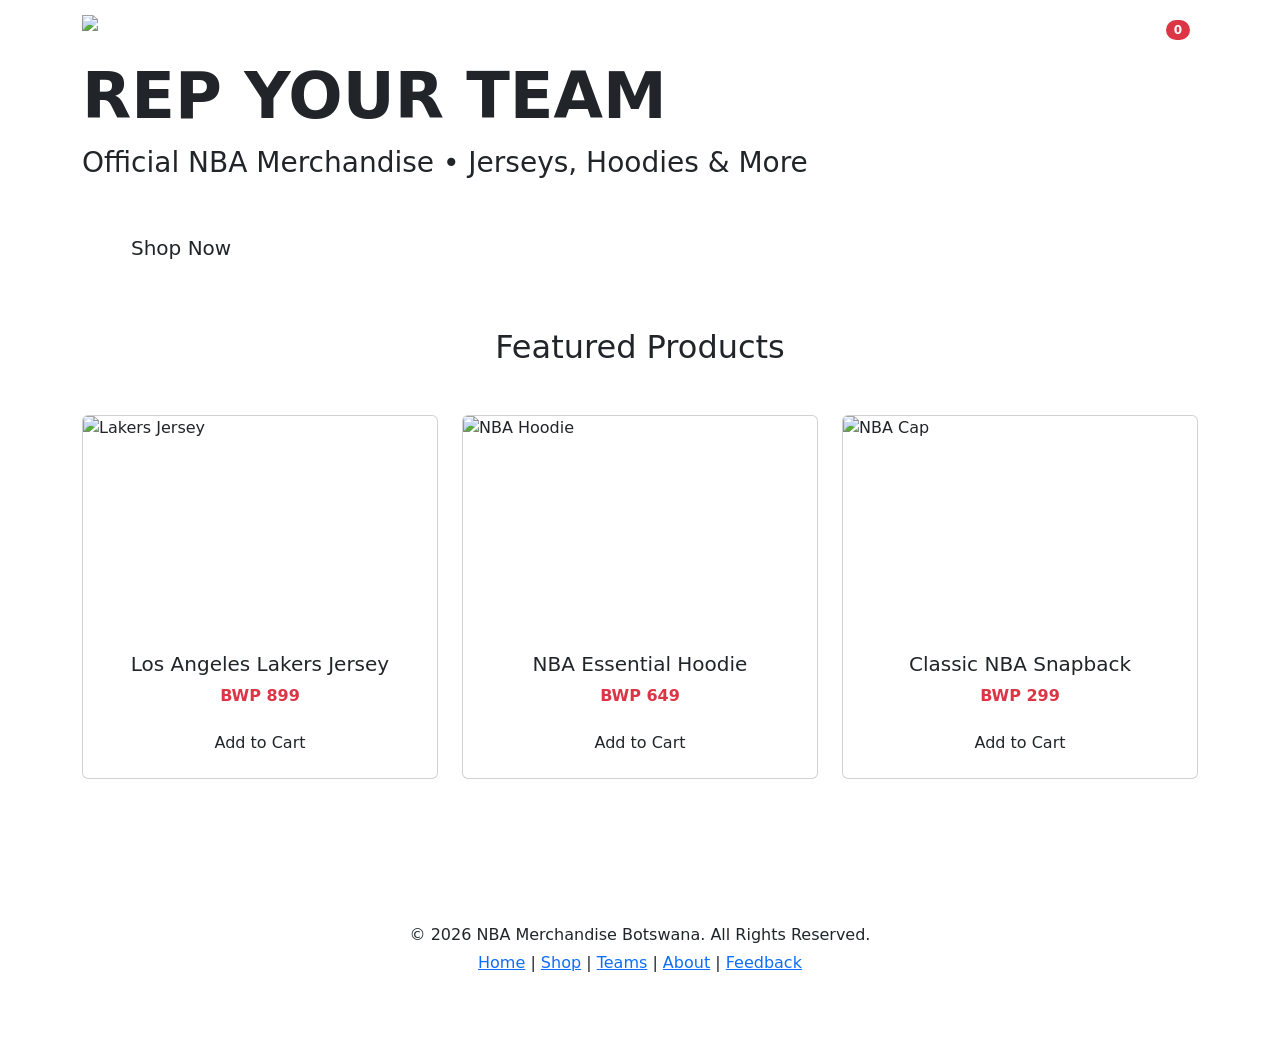
==== index.html @ e5ba8f72 "Add files via upload" ====
<!DOCTYPE html>
<html lang="en">
<head>
  <meta charset="UTF-8">
  <meta name="viewport" content="width=device-width, initial-scale=1.0">
  <title>NBA Merch | Official Store</title>
  <link href="https://cdn.jsdelivr.net/npm/bootstrap@5.3.3/dist/css/bootstrap.min.css" rel="stylesheet">
  <link rel="stylesheet" href="style/style.css">
</head>
<body>
  <!-- Header -->
  <header>
    <nav class="navbar navbar-expand-lg navbar-dark sticky-top">
      <div class="container">
        <a class="navbar-brand" href="index.html">
          <img src="images/logo.png" alt="NBA Merch Logo" width="200" height="65">
        </a>
        <button class="navbar-toggler" type="button" data-bs-toggle="collapse" data-bs-target="#navbarNav">
          <span class="navbar-toggler-icon"></span>
        </button>
        <div class="collapse navbar-collapse" id="navbarNav">
          <ul class="navbar-nav ms-auto">
            <li class="nav-item"><a class="nav-link active" href="index.html">Home</a></li>
            <li class="nav-item"><a class="nav-link" href="shop.html">Shop</a></li>
            <li class="nav-item"><a class="nav-link" href="teams.html">Teams</a></li>
            <li class="nav-item"><a class="nav-link" href="about.html">About</a></li>
            <li class="nav-item"><a class="nav-link" href="contact.html">Contact</a></li>
            <li class="nav-item"><a class="nav-link" href="feedback.html">Feedback</a></li>
            <li class="nav-item">
              <a class="nav-link" href="cart.html">
                Cart <span id="cart-count" class="badge bg-danger rounded-pill">0</span>
              </a>
            </li>
          </ul>
        </div>
      </div>
    </nav>
  </header>

  <!-- Hero -->
  <section class="hero" style="background-image: url('images/banne.jpg');">
    <div class="container">
      <div class="row">
        <div class="col-lg-8">
          <h1 class="display-3 fw-bold">REP YOUR TEAM</h1>
          <p class="lead fs-3">Official NBA Merchandise • Jerseys, Hoodies & More</p>
          <a href="shop.html" class="btn btn-nba btn-lg px-5 py-3 mt-3">Shop Now</a>
        </div>
      </div>
    </div>
  </section>

  <!-- Featured Products -->
  <section class="py-5">
    <div class="container">
      <h2 class="text-center mb-5">Featured Products</h2>
      <div class="row g-4">
        <div class="col-md-4">
          <div class="card product-card h-100">
            <img src="images/los angel jersey.jpg" class="card-img-top" alt="Lakers Jersey" width="400" height="220">
            <div class="card-body text-center">
              <h5>Los Angeles Lakers Jersey</h5>
              <p class="text-danger fw-bold">BWP 899</p>
              <button class="btn btn-nba add-to-cart w-100">Add to Cart</button>
            </div>
          </div>
        </div>
        <!-- Repeat similar cards for more products -->
        <div class="col-md-4">
          <div class="card product-card h-100">
            <img src="images/essential.jpg" class="card-img-top" alt="NBA Hoodie" width="400" height="220">
            <div class="card-body text-center">
              <h5>NBA Essential Hoodie</h5>
              <p class="text-danger fw-bold">BWP 649</p>
              <button class="btn btn-nba add-to-cart w-100">Add to Cart</button>
            </div>
          </div>
        </div>
        <div class="col-md-4">
          <div class="card product-card h-100">
            <img src="images/snapbac.jpg" class="card-img-top" alt="NBA Cap" width="400" height="220">
            <div class="card-body text-center">
              <h5>Classic NBA Snapback</h5>
              <p class="text-danger fw-bold">BWP 299</p>
              <button class="btn btn-nba add-to-cart w-100">Add to Cart</button>
            </div>
          </div>
        </div>
      </div>
    </div>
  </section>

  <!-- Footer -->
  <footer class="py-5 mt-5">
    <div class="container text-center">
      <p class="mb-1">&copy; 2026 NBA Merchandise Botswana. All Rights Reserved.</p>
      <p>
        <a href="index.html">Home</a> | 
        <a href="shop.html">Shop</a> | 
        <a href="teams.html">Teams</a> | 
        <a href="about.html">About</a> | 
        <a href="feedback.html">Feedback</a>
      </p>
    </div>
  </footer>

  <script src="https://cdn.jsdelivr.net/npm/bootstrap@5.3.3/dist/js/bootstrap.bundle.min.js"></script>
  <script src="js/script.js"></script>
</body>
</html>
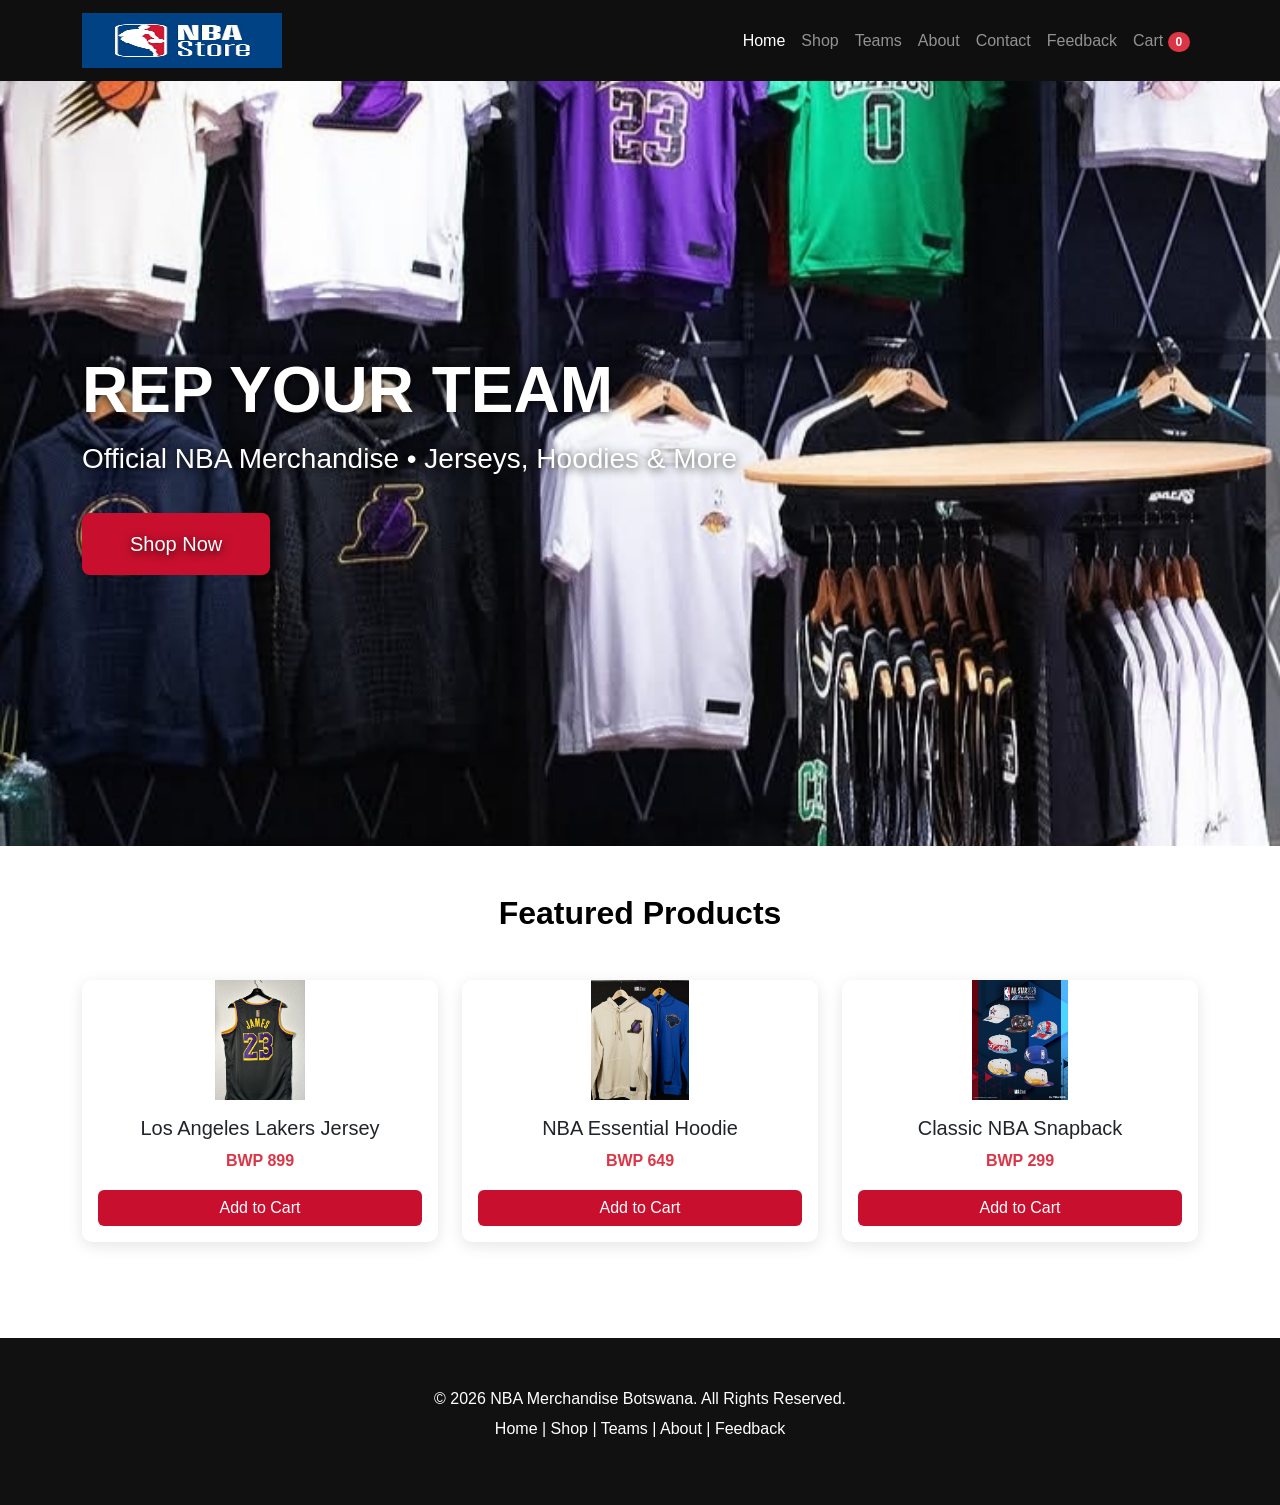
==== commit 0e50196f: "Update index.html" ====
--- a/index.html
+++ b/index.html
@@ -5,7 +5,7 @@
   <meta name="viewport" content="width=device-width, initial-scale=1.0">
   <title>NBA Merch | Official Store</title>
   <link href="https://cdn.jsdelivr.net/npm/bootstrap@5.3.3/dist/css/bootstrap.min.css" rel="stylesheet">
-  <link rel="stylesheet" href="style/style.css">
+  <link rel="stylesheet" href="style.css">
 </head>
 <body>
   <!-- Header -->
@@ -13,7 +13,7 @@
     <nav class="navbar navbar-expand-lg navbar-dark sticky-top">
       <div class="container">
         <a class="navbar-brand" href="index.html">
-          <img src="images/logo.png" alt="NBA Merch Logo" width="200" height="65">
+          <img src="logo.png" alt="NBA Merch Logo" width="200" height="65">
         </a>
         <button class="navbar-toggler" type="button" data-bs-toggle="collapse" data-bs-target="#navbarNav">
           <span class="navbar-toggler-icon"></span>
@@ -38,7 +38,7 @@
   </header>
 
   <!-- Hero -->
-  <section class="hero" style="background-image: url('images/banne.jpg');">
+  <section class="hero" style="background-image: url('banne.jpg');">
     <div class="container">
       <div class="row">
         <div class="col-lg-8">
@@ -57,7 +57,7 @@
       <div class="row g-4">
         <div class="col-md-4">
           <div class="card product-card h-100">
-            <img src="images/los angel jersey.jpg" class="card-img-top" alt="Lakers Jersey" width="400" height="220">
+            <img src="los angel jersey.jpg" class="card-img-top" alt="Lakers Jersey" width="400" height="220">
             <div class="card-body text-center">
               <h5>Los Angeles Lakers Jersey</h5>
               <p class="text-danger fw-bold">BWP 899</p>
@@ -68,7 +68,7 @@
         <!-- Repeat similar cards for more products -->
         <div class="col-md-4">
           <div class="card product-card h-100">
-            <img src="images/essential.jpg" class="card-img-top" alt="NBA Hoodie" width="400" height="220">
+            <img src="essential.jpg" class="card-img-top" alt="NBA Hoodie" width="400" height="220">
             <div class="card-body text-center">
               <h5>NBA Essential Hoodie</h5>
               <p class="text-danger fw-bold">BWP 649</p>
@@ -78,7 +78,7 @@
         </div>
         <div class="col-md-4">
           <div class="card product-card h-100">
-            <img src="images/snapbac.jpg" class="card-img-top" alt="NBA Cap" width="400" height="220">
+            <img src="snapbac.jpg" class="card-img-top" alt="NBA Cap" width="400" height="220">
             <div class="card-body text-center">
               <h5>Classic NBA Snapback</h5>
               <p class="text-danger fw-bold">BWP 299</p>
@@ -105,6 +105,6 @@
   </footer>
 
   <script src="https://cdn.jsdelivr.net/npm/bootstrap@5.3.3/dist/js/bootstrap.bundle.min.js"></script>
-  <script src="js/script.js"></script>
+  <script src="script.js"></script>
 </body>
-</html>+</html>
--- a/style.css
+++ b/style.css
@@ -0,0 +1,135 @@
+@import url('https://fonts.googleapis.com/css2?family=Roboto:wght@400;500;700&display=swap');
+
+:root {
+  --nba-red: #C8102E;
+  --dark-bg: #0F0F0F;
+  --text-color: #000000;
+}
+
+body {
+  font-family: 'Roboto', sans-serif;
+  color: var(--text-color);
+  line-height: 1.6;
+}
+
+header, footer {
+  background-color: var(--dark-bg);
+  color: white;
+}
+
+.navbar-brand img {
+  height: 55px;
+}
+
+.hero {
+  background-size: cover;
+  background-position: center;
+  height: 85vh;
+  min-height: 500px;
+  color: #FFFFFF;
+  display: flex;
+  align-items: center;
+  text-shadow: 0 2px 10px rgba(0,0,0,0.8);
+}
+
+.product-card {
+  transition: all 0.3s ease;
+  border: none;
+  box-shadow: 0 4px 15px rgba(0,0,0,0.1);
+}
+
+.product-card:hover {
+  transform: translateY(-10px);
+  box-shadow: 0 15px 25px rgba(200,16,46,0.2);
+}
+
+.btn-nba {
+  background-color: var(--nba-red);
+  border: none;
+  color: white;
+}
+
+.btn-nba:hover {
+  background-color: #a00c24;
+  color: white;
+}
+
+footer a {
+  color: #ddd;
+  text-decoration: none;
+}
+
+footer a:hover {
+  color: var(--nba-red);
+}
+
+.card-img-top {
+  height: 220px;
+  object-fit: cover;
+}
+
+h1, h2, h3 {
+  font-weight: 700;
+}
+
+
+
+.card {
+  border-radius: 10px;
+  transition: 0.3s;
+}
+
+.card:hover {
+  transform: translateY(-5px);
+}
+
+
+#cart-items .card {
+  margin-bottom: 10px;
+}
+
+#cart-total {
+  font-weight: bold;
+  font-size: 18px;
+}
+
+
+iframe {
+  border-radius: 10px;
+}
+
+
+.card img {
+  height: 250px;
+  object-fit: cover;
+}
+
+footer {
+  background-color: #111;
+  color: white;
+}
+
+footer a {
+  color: white;
+  text-decoration: none;
+}
+
+
+
+
+
+.card img {
+  height: 120px;
+  object-fit: contain;
+}
+
+.card {
+  transition: 0.3s;
+}
+
+.card:hover {
+  transform: scale(1.05);
+}
+
+
+
